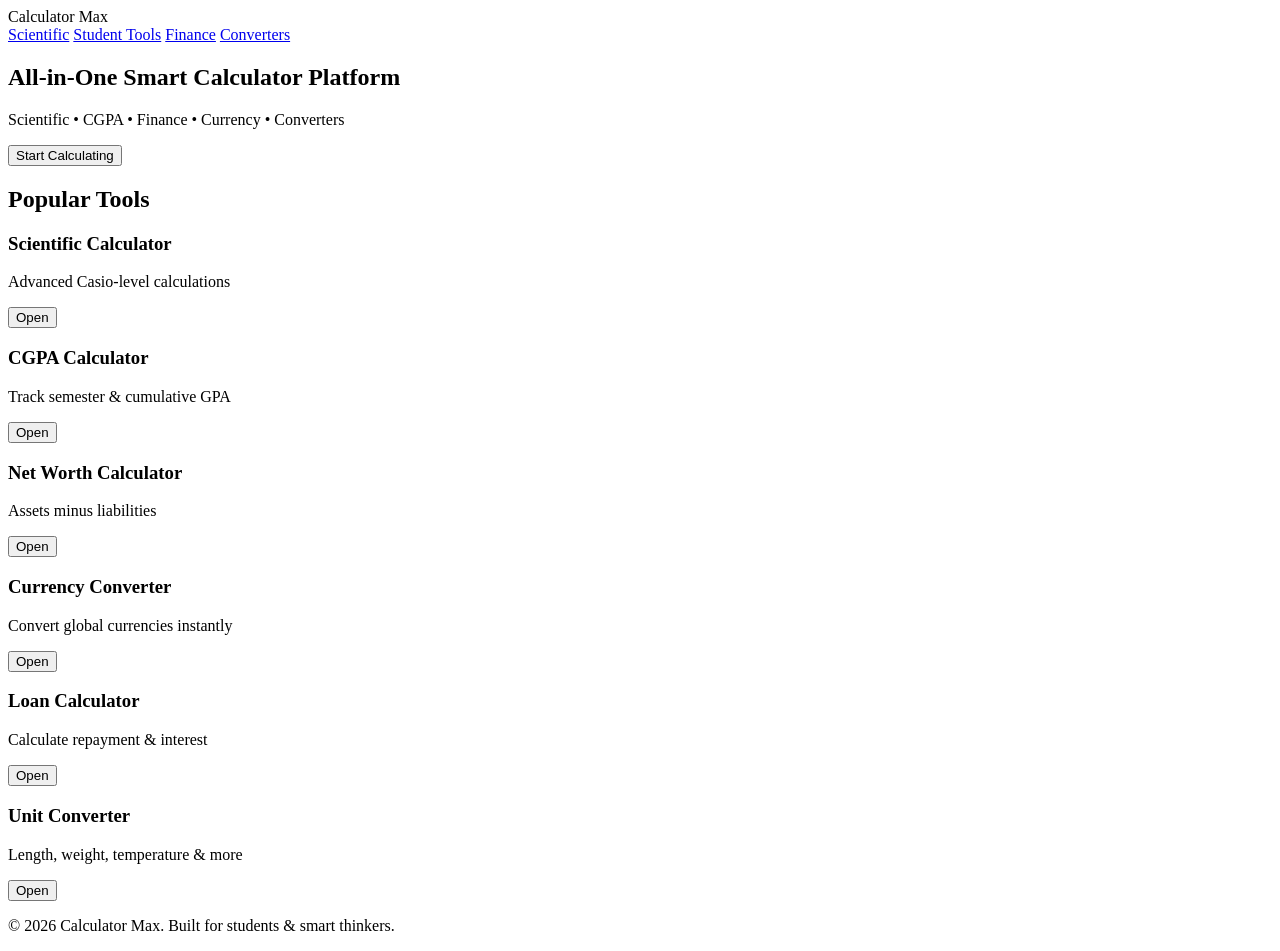
==== index.html @ 88b2e9c5 "Create index.html" ====
<!DOCTYPE html>
<html lang="en">
<head>
    <meta charset="UTF-8">
    <title>Calculator Max</title>
    <meta name="viewport" content="width=device-width, initial-scale=1.0">
    <link rel="stylesheet" href="style.css">
</head>
<body>

<header>
    <div class="logo">Calculator <span>Max</span></div>
    <nav>
        <a href="#">Scientific</a>
        <a href="#">Student Tools</a>
        <a href="#">Finance</a>
        <a href="#">Converters</a>
    </nav>
</header>

<section class="hero">
    <h1>All-in-One Smart Calculator Platform</h1>
    <p>Scientific • CGPA • Finance • Currency • Converters</p>
    <button>Start Calculating</button>
</section>

<section class="tools">

    <h2>Popular Tools</h2>

    <div class="card-container">

        <div class="card">
            <h3>Scientific Calculator</h3>
            <p>Advanced Casio-level calculations</p>
            <button>Open</button>
        </div>

        <div class="card">
            <h3>CGPA Calculator</h3>
            <p>Track semester & cumulative GPA</p>
            <button>Open</button>
        </div>

        <div class="card">
            <h3>Net Worth Calculator</h3>
            <p>Assets minus liabilities</p>
            <button>Open</button>
        </div>

        <div class="card">
            <h3>Currency Converter</h3>
            <p>Convert global currencies instantly</p>
            <button>Open</button>
        </div>

        <div class="card">
            <h3>Loan Calculator</h3>
            <p>Calculate repayment & interest</p>
            <button>Open</button>
        </div>

        <div class="card">
            <h3>Unit Converter</h3>
            <p>Length, weight, temperature & more</p>
            <button>Open</button>
        </div>

    </div>

</section>

<footer>
    <p>© 2026 Calculator Max. Built for students & smart thinkers.</p>
</footer>

<script src="app.js"></script>
</body>
</html>
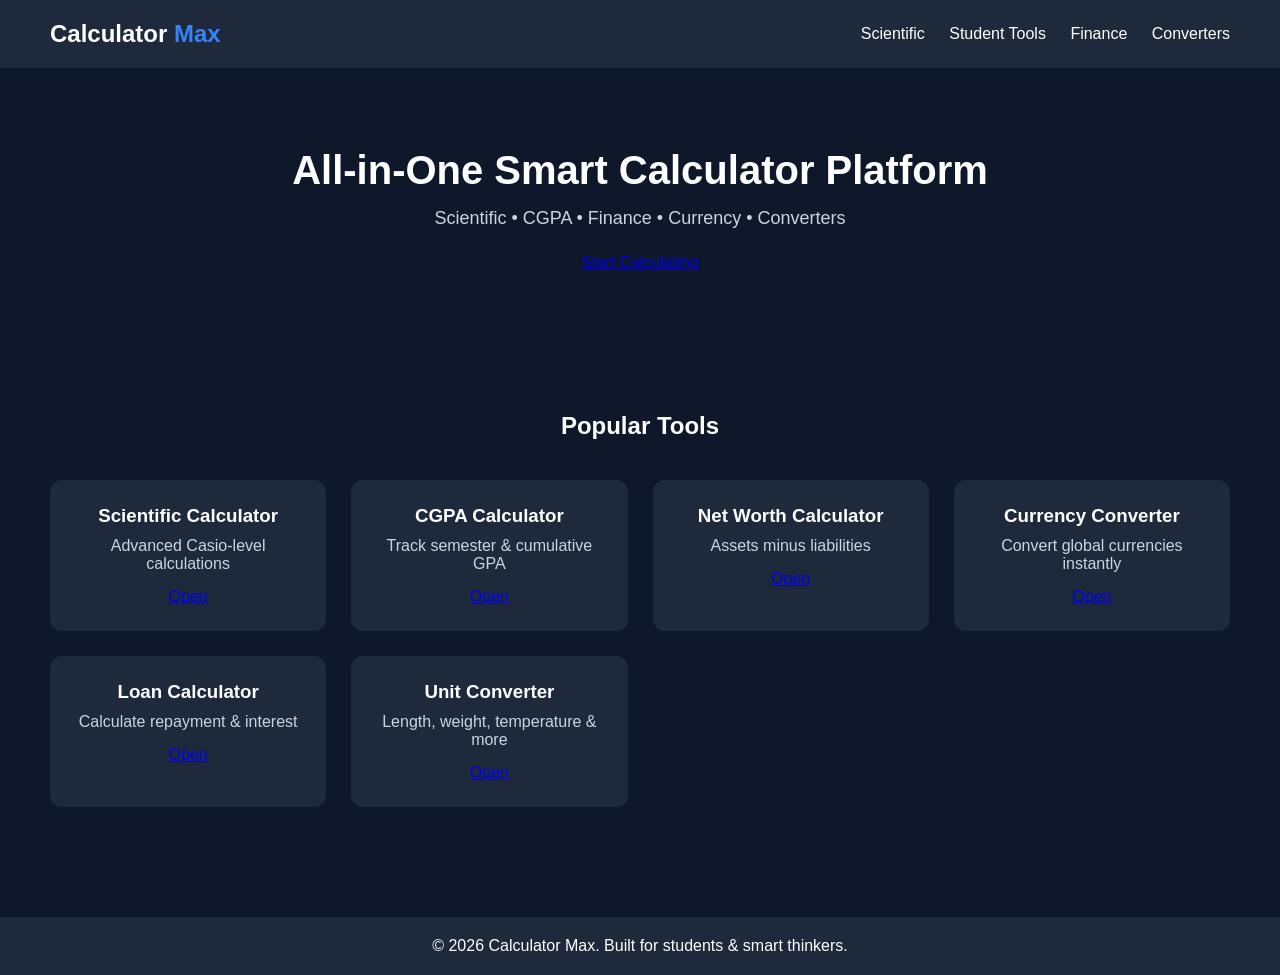
==== commit 35b2f146: "Update index.html" ====
--- a/index.html
+++ b/index.html
@@ -1,27 +1,27 @@
 <!DOCTYPE html>
 <html lang="en">
 <head>
-    <meta charset="UTF-8">
-    <title>Calculator Max</title>
-    <meta name="viewport" content="width=device-width, initial-scale=1.0">
-    <link rel="stylesheet" href="style.css">
+<meta charset="UTF-8">
+<title>Calculator Max</title>
+<meta name="viewport" content="width=device-width, initial-scale=1.0">
+<link rel="stylesheet" href="style.css">
 </head>
 <body>
 
 <header>
     <div class="logo">Calculator <span>Max</span></div>
     <nav>
-        <a href="#">Scientific</a>
-        <a href="#">Student Tools</a>
-        <a href="#">Finance</a>
-        <a href="#">Converters</a>
+        <a href="scientific.html">Scientific</a>
+        <a href="cgpa.html">Student Tools</a>
+        <a href="finance.html">Finance</a>
+        <a href="converters.html">Converters</a>
     </nav>
 </header>
 
 <section class="hero">
     <h1>All-in-One Smart Calculator Platform</h1>
     <p>Scientific • CGPA • Finance • Currency • Converters</p>
-    <button>Start Calculating</button>
+    <a href="scientific.html" class="hero-button">Start Calculating</a>
 </section>
 
 <section class="tools">
@@ -33,37 +33,37 @@
         <div class="card">
             <h3>Scientific Calculator</h3>
             <p>Advanced Casio-level calculations</p>
-            <button>Open</button>
+            <a href="scientific.html" class="open-button">Open</a>
         </div>
 
         <div class="card">
             <h3>CGPA Calculator</h3>
             <p>Track semester & cumulative GPA</p>
-            <button>Open</button>
+            <a href="cgpa.html" class="open-button">Open</a>
         </div>
 
         <div class="card">
             <h3>Net Worth Calculator</h3>
             <p>Assets minus liabilities</p>
-            <button>Open</button>
+            <a href="finance.html" class="open-button">Open</a>
         </div>
 
         <div class="card">
             <h3>Currency Converter</h3>
             <p>Convert global currencies instantly</p>
-            <button>Open</button>
+            <a href="converters.html" class="open-button">Open</a>
         </div>
 
         <div class="card">
             <h3>Loan Calculator</h3>
             <p>Calculate repayment & interest</p>
-            <button>Open</button>
+            <a href="loan.html" class="open-button">Open</a>
         </div>
 
         <div class="card">
             <h3>Unit Converter</h3>
             <p>Length, weight, temperature & more</p>
-            <button>Open</button>
+            <a href="converter.html" class="open-button">Open</a>
         </div>
 
     </div>
@@ -74,6 +74,5 @@
     <p>© 2026 Calculator Max. Built for students & smart thinkers.</p>
 </footer>
 
-<script src="app.js"></script>
 </body>
-</html>
+    </html>
--- a/style.css
+++ b/style.css
@@ -0,0 +1,125 @@
+* {
+    margin: 0;
+    padding: 0;
+    box-sizing: border-box;
+    font-family: Arial, sans-serif;
+}
+
+body {
+    background: #0f172a;
+    color: white;
+}
+
+/* HEADER */
+
+header {
+    display: flex;
+    justify-content: space-between;
+    align-items: center;
+    padding: 20px 50px;
+    background: #1e293b;
+}
+
+.logo {
+    font-size: 24px;
+    font-weight: bold;
+}
+
+.logo span {
+    color: #3b82f6;
+}
+
+nav a {
+    margin-left: 20px;
+    text-decoration: none;
+    color: white;
+    transition: 0.3s;
+}
+
+nav a:hover {
+    color: #3b82f6;
+}
+
+/* HERO */
+
+.hero {
+    text-align: center;
+    padding: 80px 20px;
+}
+
+.hero h1 {
+    font-size: 40px;
+    margin-bottom: 15px;
+}
+
+.hero p {
+    font-size: 18px;
+    margin-bottom: 25px;
+    color: #cbd5e1;
+}
+
+.hero button {
+    padding: 12px 25px;
+    border: none;
+    background: #3b82f6;
+    color: white;
+    font-size: 16px;
+    border-radius: 8px;
+    cursor: pointer;
+}
+
+/* TOOLS */
+
+.tools {
+    padding: 60px 50px;
+}
+
+.tools h2 {
+    text-align: center;
+    margin-bottom: 40px;
+}
+
+.card-container {
+    display: grid;
+    grid-template-columns: repeat(auto-fit, minmax(250px, 1fr));
+    gap: 25px;
+}
+
+.card {
+    background: #1e293b;
+    padding: 25px;
+    border-radius: 12px;
+    text-align: center;
+    transition: 0.3s;
+}
+
+.card:hover {
+    transform: translateY(-5px);
+}
+
+.card h3 {
+    margin-bottom: 10px;
+}
+
+.card p {
+    margin-bottom: 15px;
+    color: #cbd5e1;
+}
+
+.card button {
+    padding: 10px 20px;
+    border: none;
+    background: #3b82f6;
+    color: white;
+    border-radius: 6px;
+    cursor: pointer;
+}
+
+/* FOOTER */
+
+footer {
+    text-align: center;
+    padding: 20px;
+    background: #1e293b;
+    margin-top: 50px;
+}
